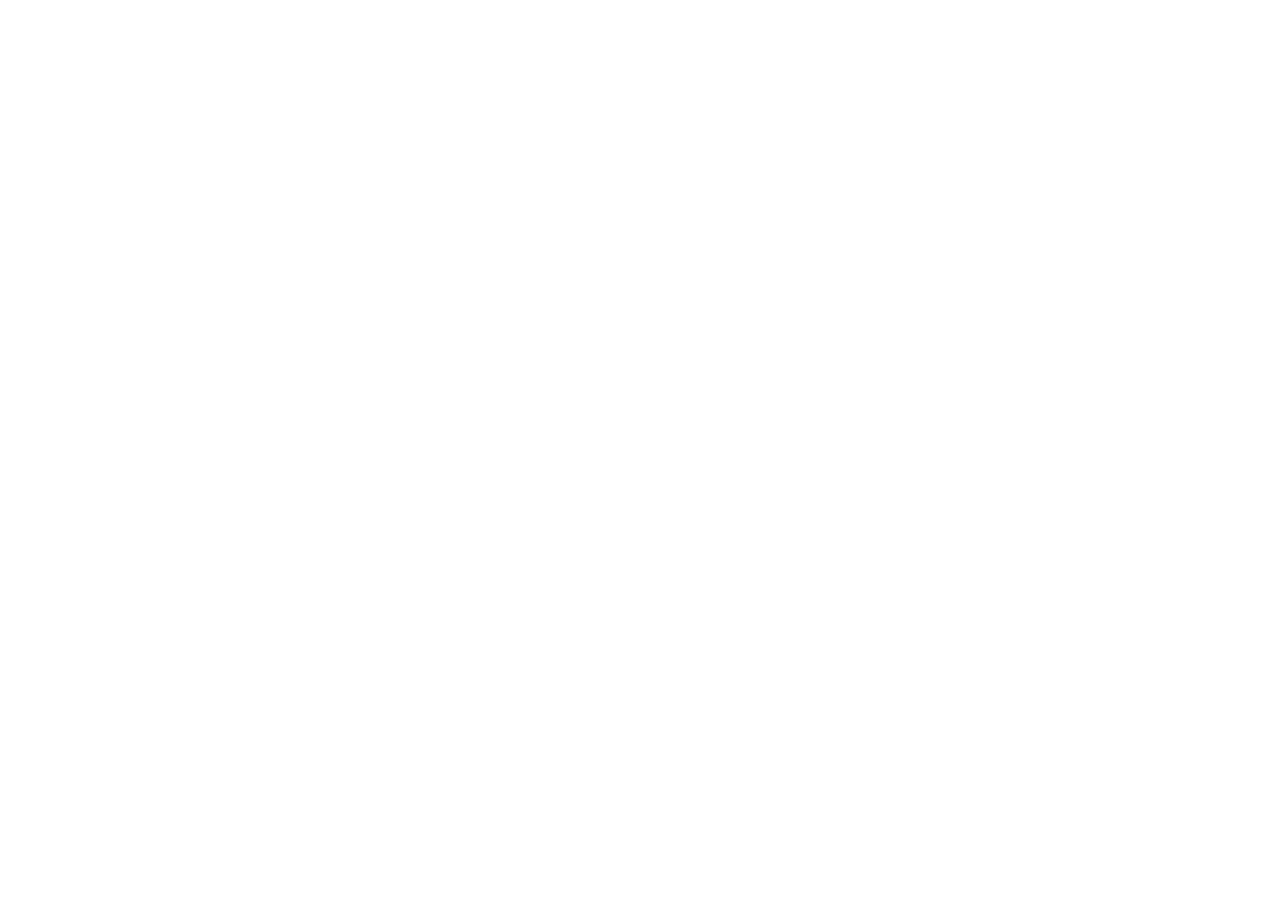
==== index.html @ ff1b52ac "game in console mode" ====
<!DOCTYPE html>
<html lang="en">
  <head>
    <meta charset="UTF-8" />
    <meta http-equiv="X-UA-Compatible" content="IE=edge" />
    <meta name="viewport" content="width=device-width, initial-scale=1.0" />
    <title>Document</title>
  </head>

  <body>
    <script>
      function computerPlay() {
        let random = Math.floor(Math.random() * 3);
        if (random === 0) {
          return "Rock";
        } else if (random === 1) {
          return "Paper";
        } else {
          return "Scissors";
        }
      }

      function playRound(playerSelection, computerSelection) {
        if (playerSelection === "rock" && computerSelection === "Paper") {
          computerScore++;
          return "You lose! Paper beats Rock";
        } else if (
          playerSelection === "rock" &&
          computerSelection === "Scissors"
        ) {
          playerScore++;
          return "You win! Rock beats Scissors";
        } else if (
          playerSelection === "paper" &&
          computerSelection === "Scissors"
        ) {
          computerScore++;
          return "You lose! Scissors beats Paper";
        } else if (
          playerSelection === "paper" &&
          computerSelection === "Rock"
        ) {
          playerScore++;
          return "You win! Paper beats Rock";
        } else if (
          playerSelection === "scissors" &&
          computerSelection === "Rock"
        ) {
          computerScore++;
          return "You lose! Rock beats Scissors";
        } else if (
          playerSelection === "scissors" &&
          computerSelection === "Paper"
        ) {
          playerScore++;
          return "You win! Scissors beats Paper";
        } else {
          return "Draw";
        }
      }

      let playerScore = 0;
      let computerScore = 0;

      function game() {
        for (let i = 0; i < 5; i++) {
          let player = prompt("What's your move?");
          console.log(playRound(player.toLowerCase(), computerPlay()));
        }
        if (playerScore > computerScore) {
          console.log(
            `Congratulations. You won the game with a score of ${playerScore}-${computerScore}`
          );
        } else if (playerScore < computerScore) {
          console.log(
            `Sorry. You lost the game by ${playerScore}-${computerScore}`
          );
        } else {
          console.log("It's a draw!");
        }
      }
      game();
    </script>
  </body>
</html>
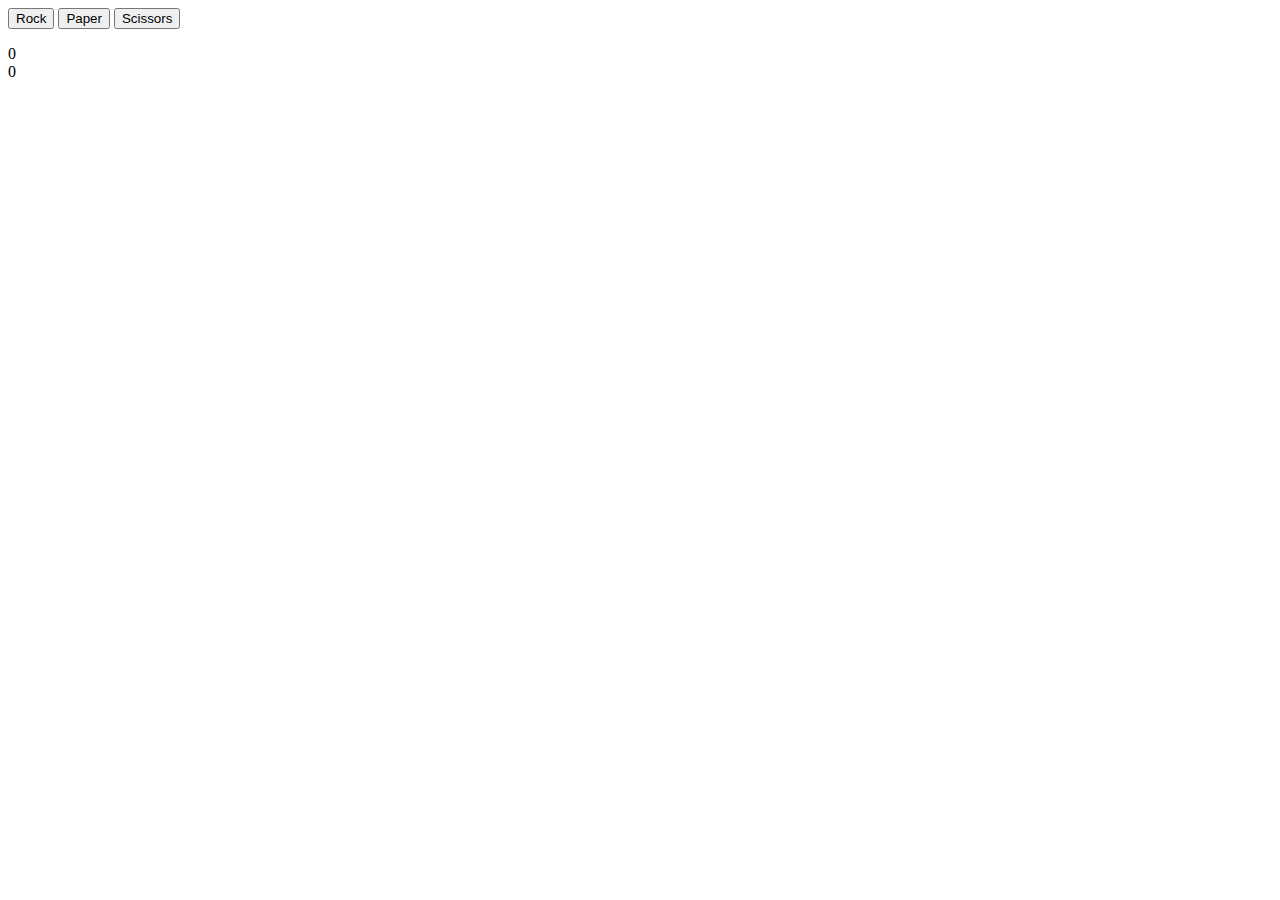
==== commit c64807a7: "Changed the game from console to simple DOM UI" ====
--- a/index.html
+++ b/index.html
@@ -8,78 +8,14 @@
   </head>
 
   <body>
-    <script>
-      function computerPlay() {
-        let random = Math.floor(Math.random() * 3);
-        if (random === 0) {
-          return "Rock";
-        } else if (random === 1) {
-          return "Paper";
-        } else {
-          return "Scissors";
-        }
-      }
-
-      function playRound(playerSelection, computerSelection) {
-        if (playerSelection === "rock" && computerSelection === "Paper") {
-          computerScore++;
-          return "You lose! Paper beats Rock";
-        } else if (
-          playerSelection === "rock" &&
-          computerSelection === "Scissors"
-        ) {
-          playerScore++;
-          return "You win! Rock beats Scissors";
-        } else if (
-          playerSelection === "paper" &&
-          computerSelection === "Scissors"
-        ) {
-          computerScore++;
-          return "You lose! Scissors beats Paper";
-        } else if (
-          playerSelection === "paper" &&
-          computerSelection === "Rock"
-        ) {
-          playerScore++;
-          return "You win! Paper beats Rock";
-        } else if (
-          playerSelection === "scissors" &&
-          computerSelection === "Rock"
-        ) {
-          computerScore++;
-          return "You lose! Rock beats Scissors";
-        } else if (
-          playerSelection === "scissors" &&
-          computerSelection === "Paper"
-        ) {
-          playerScore++;
-          return "You win! Scissors beats Paper";
-        } else {
-          return "Draw";
-        }
-      }
-
-      let playerScore = 0;
-      let computerScore = 0;
-
-      function game() {
-        for (let i = 0; i < 5; i++) {
-          let player = prompt("What's your move?");
-          console.log(playRound(player.toLowerCase(), computerPlay()));
-        }
-        if (playerScore > computerScore) {
-          console.log(
-            `Congratulations. You won the game with a score of ${playerScore}-${computerScore}`
-          );
-        } else if (playerScore < computerScore) {
-          console.log(
-            `Sorry. You lost the game by ${playerScore}-${computerScore}`
-          );
-        } else {
-          console.log("It's a draw!");
-        }
-      }
-      game();
-    </script>
+    <button data-key="Rock">Rock</button>
+    <button data-key="Paper">Paper</button>
+    <button data-key="Scissors">Scissors</button>
+    <div id="container"></div>
+    <div id="score">
+      <div id="playerScore">0</div>
+      <div id="pcScore">0</div>
+    </div>
+    <script src="index.js"></script>
   </body>
 </html>
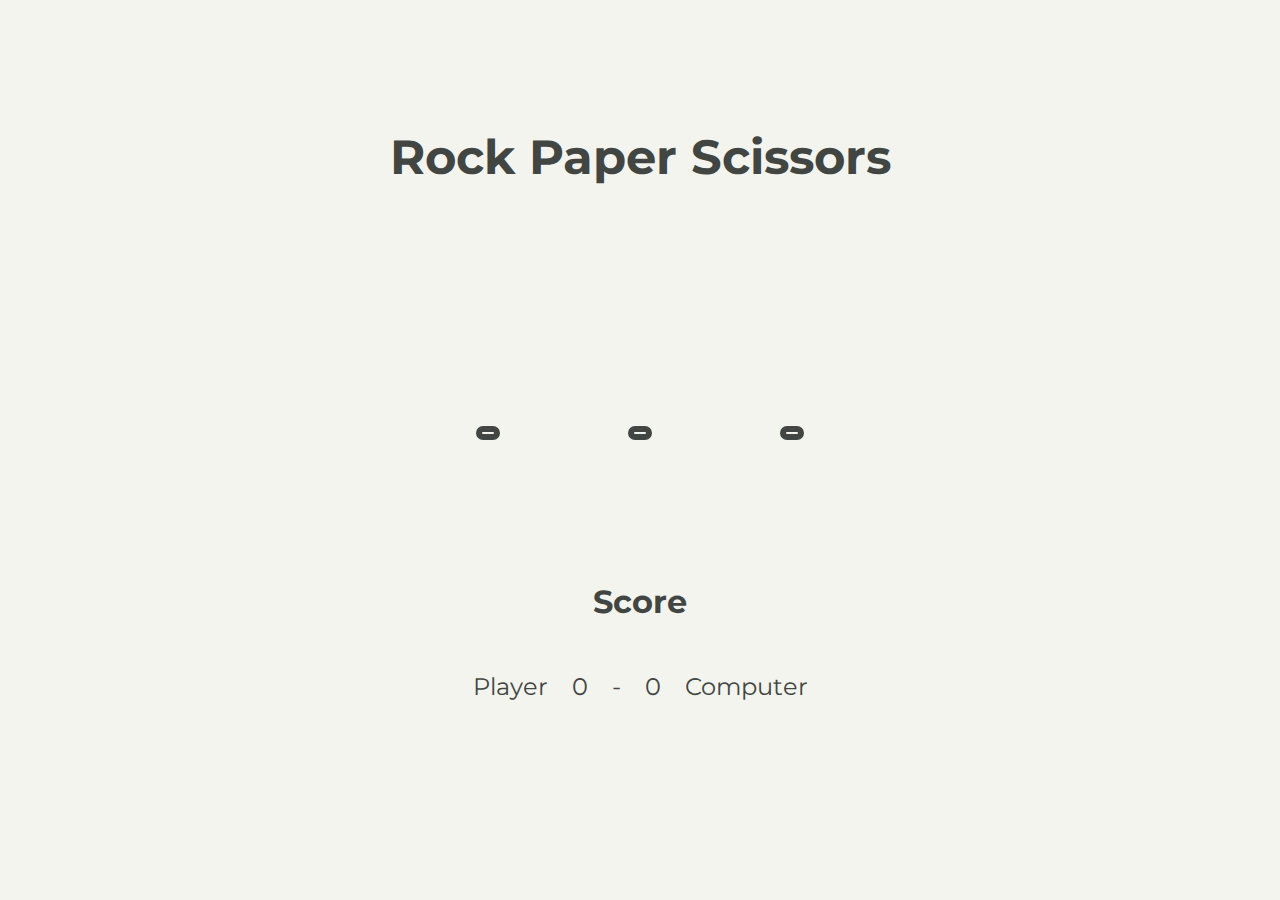
==== commit cff48767: "adds css styling and effects" ====
--- a/index.html
+++ b/index.html
@@ -4,17 +4,46 @@
     <meta charset="UTF-8" />
     <meta http-equiv="X-UA-Compatible" content="IE=edge" />
     <meta name="viewport" content="width=device-width, initial-scale=1.0" />
-    <title>Document</title>
+    <link rel="stylesheet" href="styles.css" />
+    <link
+      rel="stylesheet"
+      href="https://use.fontawesome.com/releases/v5.15.3/css/all.css"
+      integrity="sha384-SZXxX4whJ79/gErwcOYf+zWLeJdY/qpuqC4cAa9rOGUstPomtqpuNWT9wdPEn2fk"
+      crossorigin="anonymous"
+    />
+    <link rel="preconnect" href="https://fonts.gstatic.com" />
+    <link
+      href="https://fonts.googleapis.com/css2?family=Montserrat&display=swap"
+      rel="stylesheet"
+    />
+    <title>Rock Paper Scissors Game</title>
   </head>
 
   <body>
-    <button data-key="Rock">Rock</button>
-    <button data-key="Paper">Paper</button>
-    <button data-key="Scissors">Scissors</button>
-    <div id="container"></div>
-    <div id="score">
-      <div id="playerScore">0</div>
-      <div id="pcScore">0</div>
+    <h1>Rock Paper Scissors</h1>
+    <div class="button-container">
+      <div class="buttons">
+        <button data-key="rock" class="button" id="rock">
+          <i class="far fa-hand-rock fa-9x"></i>
+        </button>
+        <button data-key="paper" class="button" id="paper">
+          <i class="far fa-hand-paper fa-9x"></i>
+        </button>
+        <button data-key="scissors" class="button" id="scissors">
+          <i class="far fa-hand-scissors fa-9x"></i>
+        </button>
+      </div>
+    </div>
+
+    <div id="scoreboard">
+      <h2>Score</h2>
+      <div class="score-display">
+        <p>Player</p>
+        <p id="playerScore">0</p>
+        <p>-</p>
+        <p id="pcScore">0</p>
+        <p>Computer</p>
+      </div>
     </div>
     <script src="index.js"></script>
   </body>
--- a/styles.css
+++ b/styles.css
@@ -0,0 +1,68 @@
+body {
+  background-color: #f3f4ed;
+  color: #424642;
+  margin: 0;
+  padding: 0;
+  font-family: 'Montserrat', sans-serif;
+}
+
+.button-container,
+h1 {
+  margin-top: 5rem;
+  padding: 3rem;
+  text-align: center;
+  font-size: 3rem;
+}
+
+h2 {
+  font-size: 2rem;
+}
+
+/* buttons */
+
+.buttons {
+  display: flex;
+  justify-content: center;
+}
+
+.far {
+  color: #424642;
+}
+
+.button {
+  background-color: #f3f4ed;
+  margin: 4rem;
+  border: 0.4rem #424642 solid;
+  border-radius: 0.7rem;
+  transition: all 0.7s ease;
+  outline: none;
+}
+
+/* scoreboard */
+.score-display {
+  display: flex;
+  justify-content: center;
+}
+
+#scoreboard {
+  margin-top: 30px;
+  text-align: center;
+  font-size: 1.5rem;
+  color: #424642;
+}
+
+#playerScore,
+#pcScore {
+  padding: 0 1em 0 1em;
+}
+
+/* hover effect */
+.button:hover {
+  background-color: #bebeb9;
+}
+
+/* transition effect when clicked , works with js event listenr */
+.playing {
+  transform: scale(1.1);
+  border: 0.4rem orange solid;
+}
